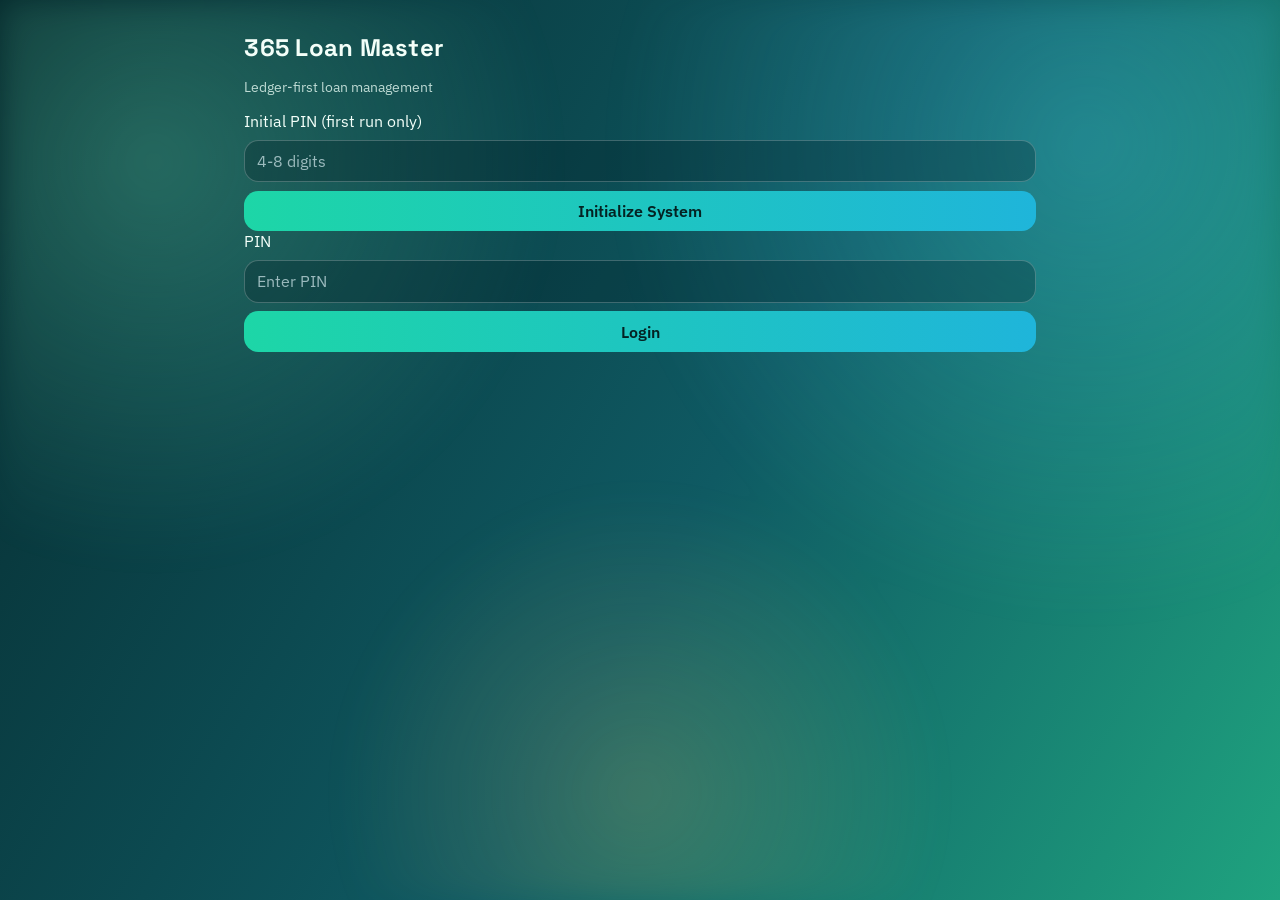
==== web/index.html @ 604aa18b "Add files via upload" ====
﻿<!doctype html>
<html lang="en">
  <head>
    <meta charset="utf-8" />
    <meta name="viewport" content="width=device-width, initial-scale=1, viewport-fit=cover" />
    <meta name="theme-color" content="#0f7f77" />
    <meta name="apple-mobile-web-app-capable" content="yes" />
    <meta name="apple-mobile-web-app-status-bar-style" content="black-translucent" />
    <meta name="apple-mobile-web-app-title" content="Loan Master" />
    <link rel="manifest" href="./manifest.webmanifest" />
    <link rel="apple-touch-icon" href="./icons/apple-touch-icon.png" />
    <link rel="stylesheet" href="./styles.css" />
    <title>365 Loan Master</title>
  </head>
  <body>
    <div class="ambient-bg" aria-hidden="true"></div>

    <main class="app-shell">
      <section id="loginView" class="panel login-panel">
        <h1>365 Loan Master</h1>
        <p class="muted">Ledger-first loan management</p>

        <form id="initializeForm" class="stack">
          <label for="initialPin">Initial PIN (first run only)</label>
          <input id="initialPin" name="initialPin" inputmode="numeric" maxlength="8" minlength="4" pattern="[0-9]{4,8}" placeholder="4-8 digits" />
          <button type="submit">Initialize System</button>
        </form>

        <form id="loginForm" class="stack">
          <label for="pin">PIN</label>
          <input id="pin" name="pin" required inputmode="numeric" maxlength="8" minlength="4" pattern="[0-9]{4,8}" placeholder="Enter PIN" />
          <button type="submit">Login</button>
        </form>

        <p id="loginStatus" class="status-text"></p>
      </section>

      <section id="appView" class="panel hidden">
        <header class="topbar">
          <div>
            <h2>Loan Master</h2>
            <p id="syncLabel" class="muted">Checking sync...</p>
          </div>
          <button id="syncNowBtn" class="ghost">Sync</button>
        </header>

        <section id="tab-dashboard" class="tab active">
          <div class="cards" id="dashboardCards"></div>
          <div class="card">
            <h3>Quick Actions</h3>
            <div class="actions-grid">
              <button data-open-tab="clients">New Client</button>
              <button data-open-tab="loans">New Loan</button>
              <button id="refreshBtn" class="ghost">Refresh Data</button>
            </div>
          </div>
        </section>

        <section id="tab-clients" class="tab">
          <div class="card">
            <h3>Add Client</h3>
            <form id="clientForm" class="stack compact">
              <input name="name" required placeholder="Client Name" />
              <input name="phone" placeholder="Phone" />
              <input name="defaultInterestPct" type="number" step="0.01" placeholder="Interest % (default 35)" />
              <select name="riskFlag">
                <option value="LOW">Low Risk</option>
                <option value="MEDIUM">Medium Risk</option>
                <option value="HIGH">High Risk</option>
              </select>
              <textarea name="notes" placeholder="Notes" rows="2"></textarea>
              <button type="submit">Save Client</button>
            </form>
          </div>

          <div class="card">
            <h3>Clients</h3>
            <div id="clientsList" class="list"></div>
          </div>
        </section>

        <section id="tab-loans" class="tab">
          <div class="card">
            <h3>Create Loan</h3>
            <form id="loanForm" class="stack compact">
              <select name="clientId" id="loanClientId" required></select>
              <input name="principal" type="number" required step="0.01" placeholder="Principal (ZAR)" />
              <input name="interestRatePct" type="number" step="0.01" value="35" placeholder="Interest %" />
              <label class="inline">
                <input name="disbursementFeeApplied" type="checkbox" checked />
                Apply R20 disbursement fee
              </label>
              <input name="dateIssued" type="date" />
              <input name="dueDate" type="date" />
              <button type="submit">Create Loan</button>
            </form>
          </div>

          <div class="card">
            <h3>Loans</h3>
            <div class="loan-filters">
              <select id="loanStatusFilter">
                <option value="ALL">All</option>
                <option value="ACTIVE">Active</option>
                <option value="DUE TODAY">Due Today</option>
                <option value="OVERDUE">Overdue</option>
                <option value="SETTLED">Settled</option>
              </select>
            </div>
            <div id="loansList" class="list"></div>
          </div>

          <div class="card">
            <h3>Loan Detail</h3>
            <div id="loanDetail" class="muted">Select a loan to view ledger.</div>

            <form id="paymentForm" class="stack compact hidden">
              <h4>Record Payment</h4>
              <input name="amount" type="number" step="0.01" required placeholder="Amount (ZAR)" />
              <input name="date" type="date" />
              <input name="notes" placeholder="Notes" />
              <button type="submit">Save Payment</button>
            </form>

            <form id="waiverForm" class="stack compact hidden">
              <h4>Waive Interest</h4>
              <input name="amount" type="number" step="0.01" required placeholder="Waiver (ZAR)" />
              <input name="date" type="date" />
              <input name="notes" placeholder="Reason" />
              <button type="submit">Save Waiver</button>
            </form>

            <form id="adjustForm" class="stack compact hidden">
              <h4>Adjustment</h4>
              <input name="amount" type="number" step="0.01" required placeholder="Signed amount (ZAR)" />
              <input name="date" type="date" />
              <input name="notes" placeholder="Reason" />
              <button type="submit">Save Adjustment</button>
            </form>

            <form id="extendForm" class="stack compact hidden">
              <h4>Extend Loan</h4>
              <select name="mode" required>
                <option value="penalty">Penalty Extension (20%)</option>
                <option value="recalc">Recalculate Interest (35%)</option>
              </select>
              <input name="ratePct" type="number" step="0.01" placeholder="Rate % (optional)" />
              <input name="daysToAdd" type="number" placeholder="Days to add (default 30)" />
              <input name="newDueDate" type="date" />
              <input name="notes" placeholder="Notes" />
              <button type="submit">Apply Extension</button>
            </form>
          </div>
        </section>

        <section id="tab-reports" class="tab">
          <div class="card">
            <h3>Monthly Report</h3>
            <form id="reportForm" class="inline-form">
              <input id="reportMonth" type="month" required />
              <button type="submit">Load</button>
              <button type="button" id="exportCsvBtn" class="ghost">Export CSV</button>
            </form>
            <div id="reportResult" class="list"></div>
          </div>
        </section>

        <section id="tab-settings" class="tab">
          <div class="card">
            <h3>Settings</h3>
            <form id="apiSettingsForm" class="stack compact">
              <label for="apiUrl">Apps Script Web App URL</label>
              <input id="apiUrl" name="apiUrl" required placeholder="https://script.google.com/.../exec" />
              <button type="submit">Save API URL</button>
            </form>
          </div>

          <div class="card">
            <h3>Security</h3>
            <form id="changePinForm" class="stack compact">
              <input name="currentPin" inputmode="numeric" required placeholder="Current PIN" />
              <input name="newPin" inputmode="numeric" required placeholder="New PIN (4-8 digits)" />
              <button type="submit">Change PIN</button>
            </form>
          </div>

          <div class="card">
            <button id="logoutBtn" class="danger">Logout</button>
          </div>
        </section>

        <nav class="bottom-nav">
          <button data-tab="dashboard" class="active">Dashboard</button>
          <button data-tab="clients">Clients</button>
          <button data-tab="loans">Loans</button>
          <button data-tab="reports">Reports</button>
          <button data-tab="settings">Settings</button>
        </nav>
      </section>
    </main>

    <div id="toast" class="toast hidden"></div>

    <script type="module" src="./app.js"></script>
  </body>
</html>
---- web/styles.css ----
﻿@import url('https://fonts.googleapis.com/css2?family=Space+Grotesk:wght@400;500;600;700&family=IBM+Plex+Sans:wght@400;500;600&display=swap');

:root {
  --bg-a: #062a2d;
  --bg-b: #0f5a63;
  --bg-c: #1fa37f;
  --card: rgba(255, 255, 255, 0.14);
  --card-border: rgba(255, 255, 255, 0.34);
  --text: #f3fff9;
  --muted: rgba(236, 255, 247, 0.78);
  --danger: #ff6b5f;
  --active: #55d3ff;
  --settled: #50de9a;
  --due: #ffcf62;
  --overdue: #ff7e63;
  --radius: 1.1rem;
  --shadow: 0 18px 50px rgba(4, 17, 22, 0.35);
}

* {
  box-sizing: border-box;
}

html,
body {
  margin: 0;
  min-height: 100%;
}

body {
  font-family: 'IBM Plex Sans', sans-serif;
  color: var(--text);
  background: linear-gradient(120deg, var(--bg-a), var(--bg-b) 55%, var(--bg-c));
  padding: env(safe-area-inset-top) 0 env(safe-area-inset-bottom);
}

h1,
h2,
h3,
h4 {
  font-family: 'Space Grotesk', sans-serif;
  margin: 0 0 0.45rem;
  letter-spacing: 0.01em;
}

.ambient-bg {
  position: fixed;
  inset: 0;
  background:
    radial-gradient(circle at 12% 18%, rgba(120, 255, 204, 0.26), transparent 30%),
    radial-gradient(circle at 85% 16%, rgba(82, 223, 255, 0.26), transparent 36%),
    radial-gradient(circle at 50% 88%, rgba(255, 210, 100, 0.18), transparent 30%);
  filter: blur(16px);
  pointer-events: none;
}

.app-shell {
  position: relative;
  max-width: 820px;
  margin: 0 auto;
  padding: 1rem 0.9rem 6.5rem;
}

.panel {
  display: block;
}

.hidden {
  display: none !important;
}

.login-panel {
  margin-top: 1rem;
}

.topbar {
  display: flex;
  justify-content: space-between;
  align-items: center;
  gap: 0.8rem;
  margin-bottom: 0.8rem;
}

.cards {
  display: grid;
  gap: 0.7rem;
  grid-template-columns: repeat(auto-fit, minmax(140px, 1fr));
  margin-bottom: 0.75rem;
}

.card,
.metric {
  background: var(--card);
  backdrop-filter: blur(12px);
  border: 1px solid var(--card-border);
  border-radius: var(--radius);
  box-shadow: var(--shadow);
  padding: 0.9rem;
  margin-bottom: 0.75rem;
}

.metric p {
  margin: 0;
}

.metric .value {
  font-size: 1.1rem;
  font-weight: 700;
}

.stack {
  display: grid;
  gap: 0.55rem;
}

.stack.compact {
  gap: 0.45rem;
}

.inline {
  display: flex;
  align-items: center;
  gap: 0.55rem;
}

.inline-form {
  display: flex;
  gap: 0.5rem;
  align-items: center;
  flex-wrap: wrap;
}

.actions-grid {
  display: grid;
  grid-template-columns: repeat(3, minmax(0, 1fr));
  gap: 0.45rem;
}

input,
select,
textarea,
button {
  width: 100%;
  border-radius: 0.9rem;
  border: 1px solid rgba(255, 255, 255, 0.22);
  padding: 0.64rem 0.72rem;
  font: inherit;
  color: var(--text);
  background: rgba(2, 27, 33, 0.28);
}

input::placeholder,
textarea::placeholder {
  color: rgba(231, 251, 255, 0.64);
}

button {
  cursor: pointer;
  font-weight: 600;
  background: linear-gradient(90deg, #1dd6a7, #1fb5da);
  border: none;
  color: #042222;
}

button.ghost {
  background: rgba(255, 255, 255, 0.14);
  border: 1px solid rgba(255, 255, 255, 0.3);
  color: var(--text);
}

button.danger {
  background: linear-gradient(90deg, #ff8d6f, #ff5f77);
  color: #2a060a;
}

.tab {
  display: none;
  animation: rise 180ms ease;
}

.tab.active {
  display: block;
}

.list {
  display: grid;
  gap: 0.45rem;
}

.list-item {
  border-radius: 0.95rem;
  border: 1px solid rgba(255, 255, 255, 0.25);
  padding: 0.58rem 0.62rem;
  background: rgba(0, 29, 34, 0.32);
}

.list-item.clickable {
  cursor: pointer;
}

.loan-filters {
  margin-bottom: 0.5rem;
}

.status-pill {
  display: inline-block;
  border-radius: 999px;
  padding: 0.18rem 0.5rem;
  font-size: 0.75rem;
  font-weight: 700;
}

.status-active {
  background: rgba(85, 211, 255, 0.2);
  color: #90eaff;
}

.status-settled {
  background: rgba(80, 222, 154, 0.2);
  color: #87f4be;
}

.status-due-today {
  background: rgba(255, 207, 98, 0.2);
  color: #ffe39b;
}

.status-overdue {
  background: rgba(255, 126, 99, 0.2);
  color: #ffb7a7;
}

.muted,
.status-text {
  color: var(--muted);
  font-size: 0.9rem;
}

.bottom-nav {
  position: fixed;
  bottom: 0;
  left: 0;
  right: 0;
  display: grid;
  grid-template-columns: repeat(5, 1fr);
  gap: 0.3rem;
  padding: 0.42rem 0.55rem calc(env(safe-area-inset-bottom) + 0.48rem);
  background: rgba(0, 18, 23, 0.82);
  backdrop-filter: blur(14px);
  border-top: 1px solid rgba(255, 255, 255, 0.2);
}

.bottom-nav button {
  border-radius: 0.8rem;
  padding: 0.52rem 0.3rem;
  font-size: 0.8rem;
  color: var(--text);
  background: rgba(255, 255, 255, 0.08);
}

.bottom-nav button.active {
  background: linear-gradient(90deg, #16d3a7, #2db8f2);
  color: #032223;
}

.toast {
  position: fixed;
  left: 50%;
  bottom: calc(env(safe-area-inset-bottom) + 4.4rem);
  transform: translateX(-50%);
  min-width: 220px;
  max-width: 88vw;
  padding: 0.7rem 0.9rem;
  border-radius: 0.9rem;
  background: rgba(0, 28, 34, 0.88);
  border: 1px solid rgba(255, 255, 255, 0.2);
  color: var(--text);
  box-shadow: var(--shadow);
  z-index: 99;
}

@keyframes rise {
  from {
    opacity: 0;
    transform: translateY(8px);
  }
  to {
    opacity: 1;
    transform: translateY(0);
  }
}

@media (min-width: 900px) {
  .app-shell {
    padding-bottom: 1rem;
  }

  .bottom-nav {
    position: sticky;
    top: calc(100vh - 4.2rem);
    border-radius: 1rem;
    margin-top: 1rem;
    max-width: 680px;
    left: 50%;
    right: auto;
    transform: translateX(-50%);
  }
}
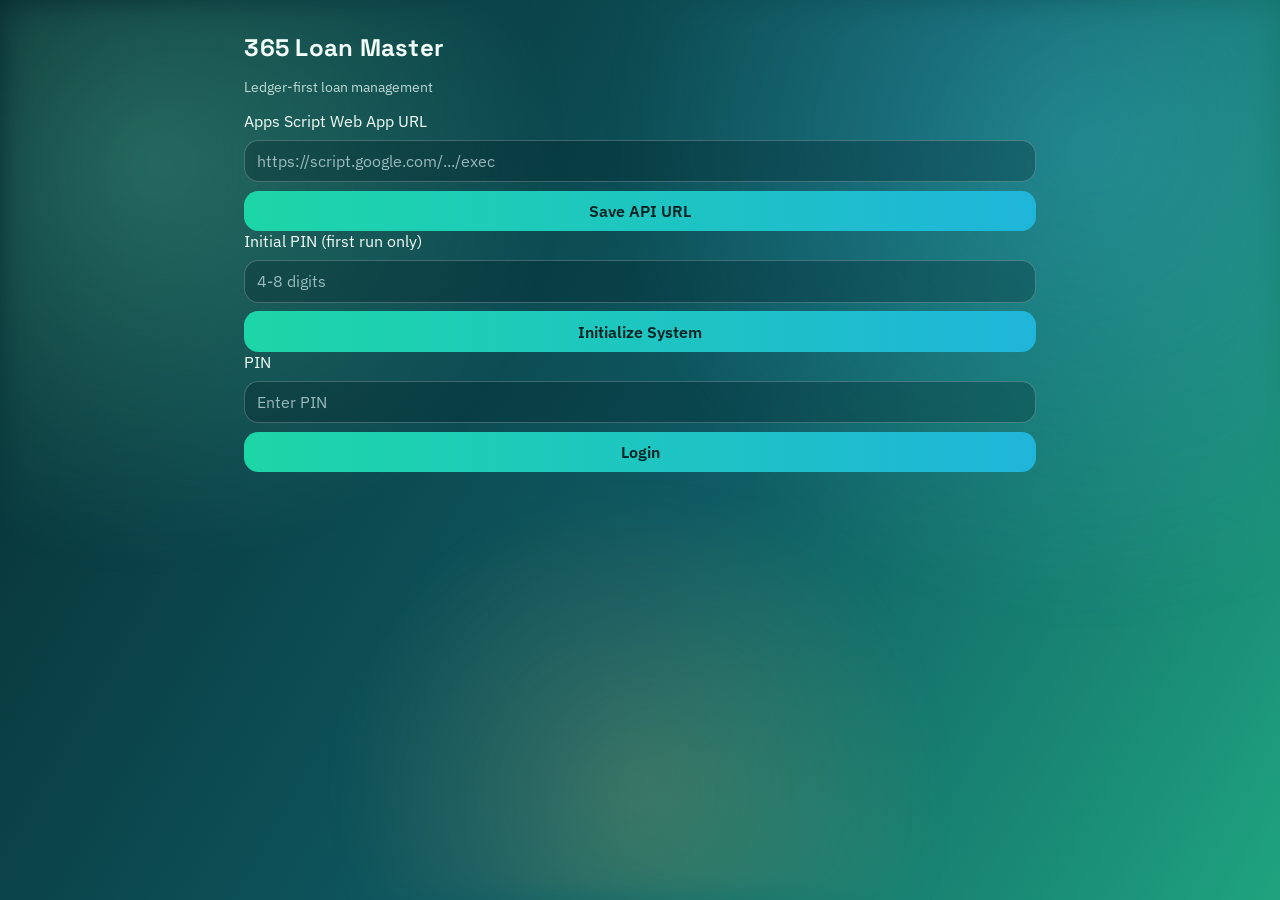
==== commit e73fbece: "Add files via upload" ====
--- a/web/index.html
+++ b/web/index.html
@@ -20,6 +20,12 @@
         <h1>365 Loan Master</h1>
         <p class="muted">Ledger-first loan management</p>
 
+        <form id="loginApiSettingsForm" class="stack">
+          <label for="loginApiUrl">Apps Script Web App URL</label>
+          <input id="loginApiUrl" name="apiUrl" required placeholder="https://script.google.com/.../exec" />
+          <button type="submit">Save API URL</button>
+        </form>
+
         <form id="initializeForm" class="stack">
           <label for="initialPin">Initial PIN (first run only)</label>
           <input id="initialPin" name="initialPin" inputmode="numeric" maxlength="8" minlength="4" pattern="[0-9]{4,8}" placeholder="4-8 digits" />
